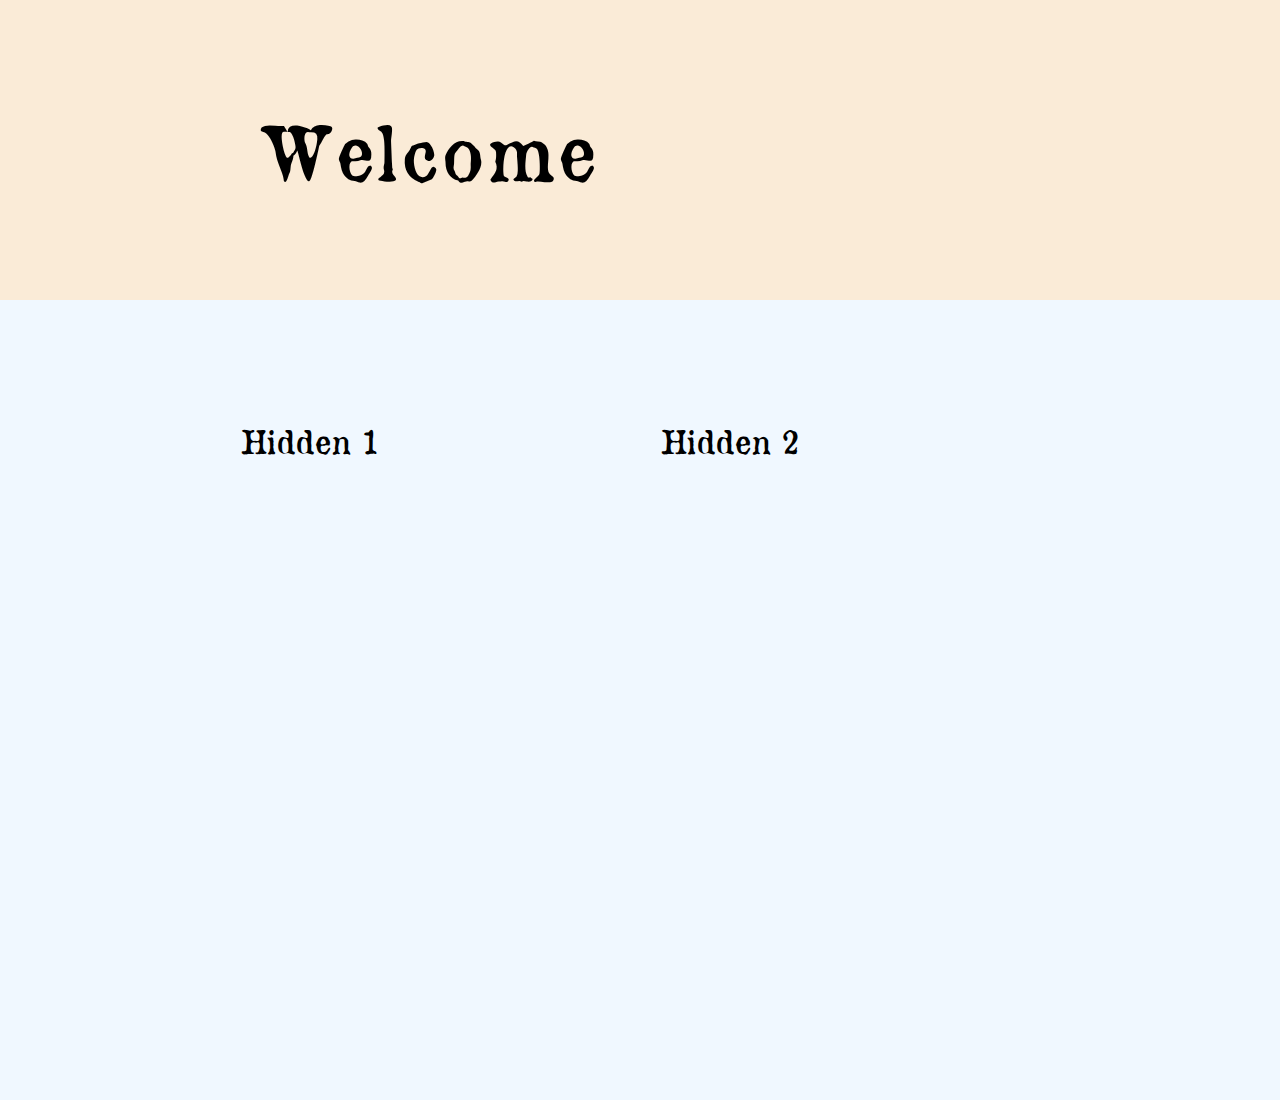
==== hub.html @ b5b4e097 "Implemented grid container" ====
<!DOCTYPE html>

<html lang = "en-AU">

    <head>
        <link rel = "stylesheet" href = "hub-style.css">
        <title>Hub</title>
    </head>

    <body>
        
        <nav class = "nav flex-start-center">
            <div class = "title flex-start-center">
                <p>Welcome</p>
            </div>
        </nav>
        
        <main class = "grid-container">

            <div class = "hidden" id = "mn-1">
                <details closed>
                    <summary> Hidden 1 </summary>
                    <img class = "hidden-image" src = "res/images/dbeyt.jpeg" width = "200" height = auto>
                </details>
            </div>

            <div class = "hidden" id = "mn-2">
                <details closed>
                    <summary> Hidden 2 </summary>
                    <p class = "hidden-text"> text </p>
                </details>
            </div>

        </main> 

    </body>

</html>
---- hub-style.css ----
/* storing variables */
:root {
    --nav-height: 300px;
    --border: 4px solid coral;
}

/* importing fonts */
@font-face {
    font-family: Newspaper;
    src: url('res/font/newspaper.ttf');
}

/* default settings */
* {
    box-sizing: border-box;
    font-family: Newspaper;
    font-weight: normal;
}

/* website body */
html, body {
    height: 100%;
    margin: 0;
    background-color: aliceblue;
}

/* flex settings */
.flex-start-center {
    float: left;
    display: flex;
    justify-content: flex-start;
    align-items: center;
}

/* nav bar box */
.nav {
    width: 100%;
    height: var(--nav-height);
    position: sticky;
    z-index: 1;
    background-color: antiquewhite;
}

/* title heading box */
.title {
    width: fit-content;
    height: auto;
    margin-left: 20%;
}

/* title heading text */
.title > p {
    color: black;
    font-size: 75px; 
    letter-spacing: 2px;
}

.grid-container {
    display: grid;
    width: 100%;
    grid-template-columns: 120px 120px 1fr 1fr 200px;
    grid-template-rows: 15% 400px 400px auto;
}

.hidden summary {
    list-style: none;
    font-size: 200%;
}

.hidden summary:hover {
    text-decoration: underline;
}

.hidden-image {
    padding-top: 10px;
    padding-bottom: 10px;
}

.hidden-text {
    color: mediumorchid;
}

#mn-1 {
    grid-column-start: 3;
    grid-column-end: 4;
    grid-row-start: 2;
    grid-row-end: 3;
}

#mn-2 {
    grid-column-start: 4;
    grid-column-end: 5;
    grid-row-start: 2;
    grid-row-end: 3;
}
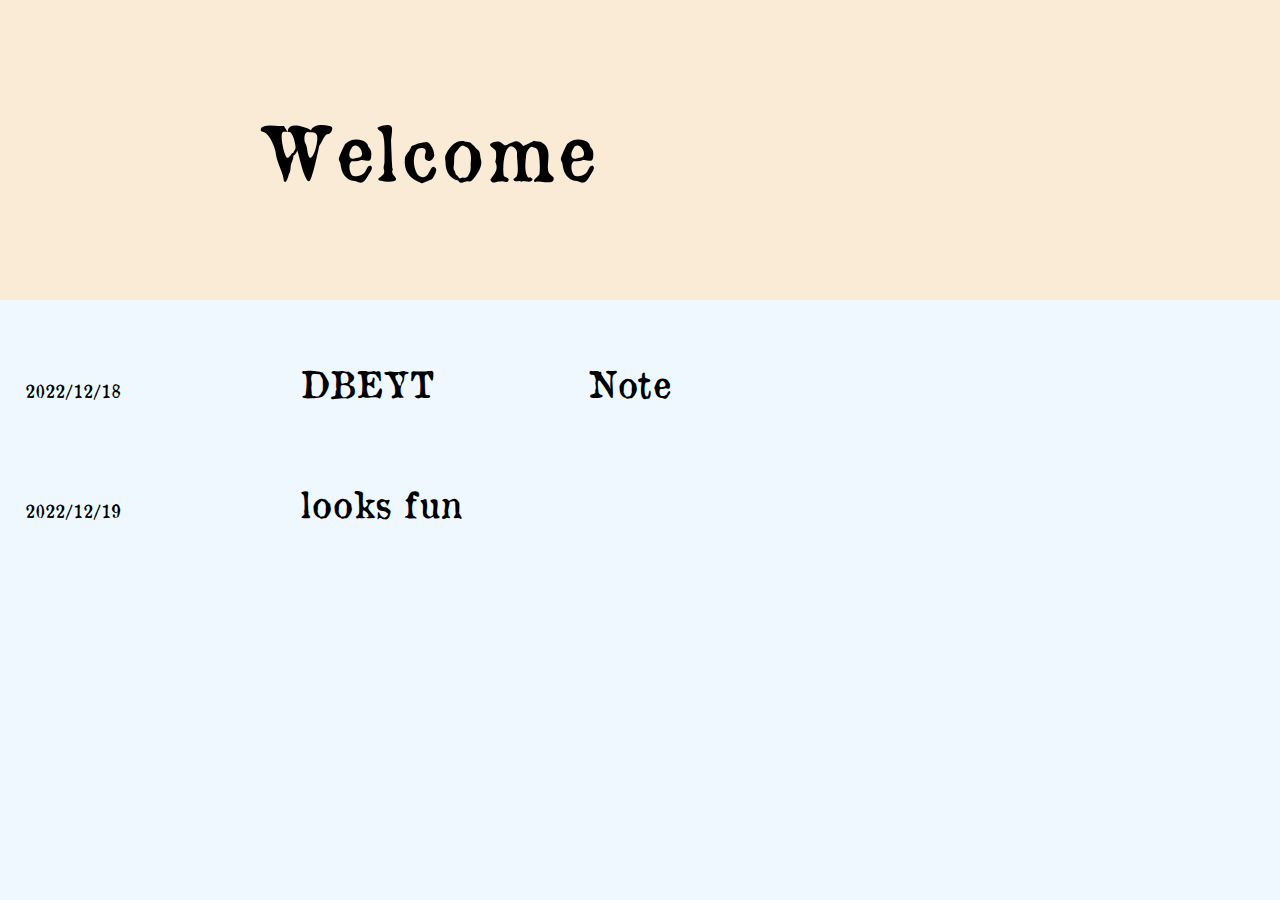
==== commit a3fdd1dd: "Javascript to dynamically adjust row sizes" ====
--- a/hub.html
+++ b/hub.html
@@ -15,24 +15,45 @@
             </div>
         </nav>
         
-        <main class = "grid-container">
+        <main id = "grid-container">
 
-            <div class = "hidden" id = "mn-1">
+            <div class = "hidden sb" id = "sb-1">
                 <details closed>
-                    <summary> Hidden 1 </summary>
-                    <img class = "hidden-image" src = "res/images/dbeyt.jpeg" width = "200" height = auto>
+                    <summary>2022/12/18</summary>
+                    <p class = "hidden-text"> a cold december day </p>
+                </details>  
+            </div>
+
+            <div class = "hidden mn" id = "mn-1" clicked = "true" default = "120px">
+                <details closed>
+                    <summary> DBEYT </summary>
+                    <img class = "hidden-image" src = "res/images/dbeyt.jpeg" width = "auto" height = 320>
                 </details>
             </div>
 
-            <div class = "hidden" id = "mn-2">
+            <div class = "hidden mn" id = "mn-2" clicked = "true" default = "120px">
                 <details closed>
-                    <summary> Hidden 2 </summary>
-                    <p class = "hidden-text"> text </p>
+                    <summary> Note </summary>
+                    <p class = "hidden-text"> Buy your mother flowers </p>
+                </details>
+            </div>
+
+            <div class = "hidden sb" id = "sb-2">
+                <details closed>
+                    <summary>2022/12/19</summary>
+                    <p class = "hidden-text"> searching for a motive </p>
+                </details>  
+            </div>
+
+            <div class = "hidden mn" id = "mn-3" clicked = "true" default = "120px">
+                <details closed>
+                    <summary> looks fun </summary>
+                    <img class = "hidden-image" src = "res/images/smile.jpeg" height = "299" width = auto>
                 </details>
             </div>
 
         </main> 
-
+        <script type = "text/javascript" src = "hub.js"></script>
     </body>
 
 </html>
--- a/hub-style.css
+++ b/hub-style.css
@@ -3,6 +3,7 @@
 :root {
     --nav-height: 300px;
     --border: 4px solid coral;
+    --item-font-size: 36px;
 }
 
 /* importing fonts */
@@ -56,16 +57,18 @@
     letter-spacing: 2px;
 }
 
-.grid-container {
+#grid-container {
     display: grid;
     width: 100%;
-    grid-template-columns: 120px 120px 1fr 1fr 200px;
-    grid-template-rows: 15% 400px 400px auto;
+    grid-template-columns: 120px 120px 1fr 1fr 1fr 120px;
+    grid-template-rows: 60px 120px 120px auto;
+    column-gap: 30px;
+    white-space: nowrap;
 }
 
 .hidden summary {
     list-style: none;
-    font-size: 200%;
+    font-size: var(--item-font-size);
 }
 
 .hidden summary:hover {
@@ -78,20 +81,41 @@
 }
 
 .hidden-text {
+    padding-left: 30px;
     color: mediumorchid;
 }
 
-#mn-1 {
-    grid-column-start: 3;
-    grid-column-end: 4;
+.sb {
+    padding-top: calc(var(--item-font-size) / 2);
+    padding-left: 25px;
+    grid-column-start: 1;
+    grid-column-end: 2;
+}
+
+.sb summary {
+    font-size: 18px;
+}
+
+#sb-1 {
     grid-row-start: 2;
     grid-row-end: 3;
 }
 
-#mn-2 {
-    grid-column-start: 4;
-    grid-column-end: 5;
-    grid-row-start: 2;
-    grid-row-end: 3;
+#sb-2 {
+    grid-row: 3 / 4;
 }
 
+#mn-1 {
+    grid-column: 3 / 4;
+    grid-row: 2 / 3;
+}
+
+#mn-2 {
+    grid-column: 4 / 5;
+    grid-row: 2 / 3;
+}
+
+#mn-3 {
+    grid-column: 3 / 5;
+    grid-row: 3 / 4;
+}
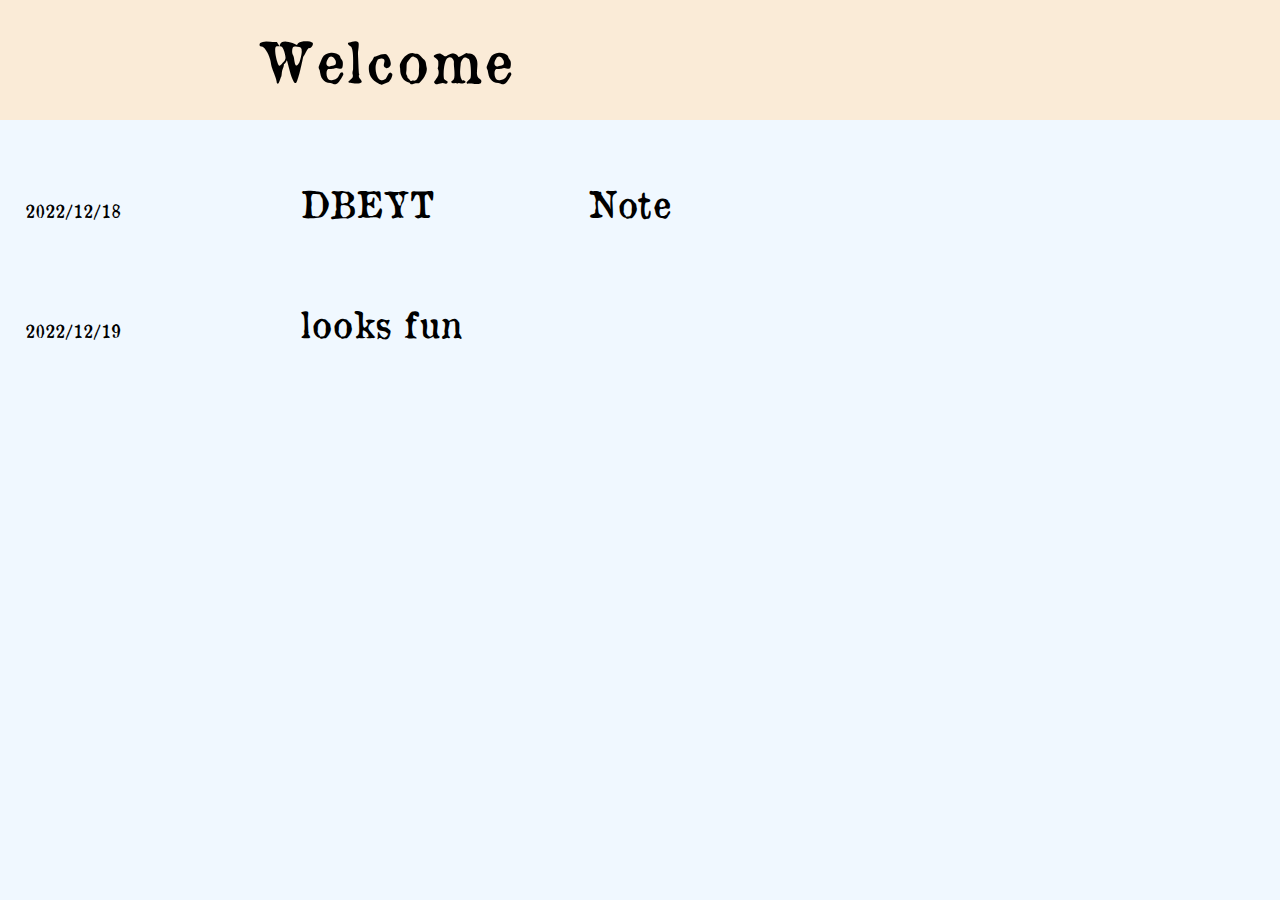
==== commit 8b466e45: "Listening to [.mn summary], added comments" ====
--- a/hub.html
+++ b/hub.html
@@ -1,3 +1,4 @@
+
 <!DOCTYPE html>
 
 <html lang = "en-AU">
@@ -9,43 +10,50 @@
 
     <body>
         
+        <!--navigation bar-->
         <nav class = "nav flex-start-center">
             <div class = "title flex-start-center">
                 <p>Welcome</p>
             </div>
-        </nav>
+        </nav>  
         
+        <!--main grid-->
         <main id = "grid-container">
-
+            
+            <!--sidebar item-->
             <div class = "hidden sb" id = "sb-1">
                 <details closed>
-                    <summary>2022/12/18</summary>
+                    <summary> 2022/12/18 </summary>
                     <p class = "hidden-text"> a cold december day </p>
                 </details>  
             </div>
 
-            <div class = "hidden mn" id = "mn-1" clicked = "true" default = "120px">
+            <!--main item-->
+            <div class = "hidden mn" id = "mn-1" clicked = "false" default = "120px">
                 <details closed>
                     <summary> DBEYT </summary>
                     <img class = "hidden-image" src = "res/images/dbeyt.jpeg" width = "auto" height = 320>
                 </details>
             </div>
 
-            <div class = "hidden mn" id = "mn-2" clicked = "true" default = "120px">
+            <!--main item-->
+            <div class = "hidden mn" id = "mn-2" clicked = "false" default = "120px">
                 <details closed>
                     <summary> Note </summary>
                     <p class = "hidden-text"> Buy your mother flowers </p>
                 </details>
             </div>
-
+            
+            <!--sidebar item-->
             <div class = "hidden sb" id = "sb-2">
                 <details closed>
-                    <summary>2022/12/19</summary>
+                    <summary> 2022/12/19 </summary>
                     <p class = "hidden-text"> searching for a motive </p>
                 </details>  
             </div>
 
-            <div class = "hidden mn" id = "mn-3" clicked = "true" default = "120px">
+            <!--main item-->
+            <div class = "hidden mn" id = "mn-3" clicked = "false" default = "120px">
                 <details closed>
                     <summary> looks fun </summary>
                     <img class = "hidden-image" src = "res/images/smile.jpeg" height = "299" width = auto>
@@ -53,6 +61,7 @@
             </div>
 
         </main> 
+
         <script type = "text/javascript" src = "hub.js"></script>
     </body>
 
--- a/hub-style.css
+++ b/hub-style.css
@@ -1,8 +1,7 @@
 
 /* storing variables */
 :root {
-    --nav-height: 300px;
-    --border: 4px solid coral;
+    --nav-height: 120px;
     --item-font-size: 36px;
 }
 
@@ -38,6 +37,7 @@
 .nav {
     width: 100%;
     height: var(--nav-height);
+    top: 0;
     position: sticky;
     z-index: 1;
     background-color: antiquewhite;
@@ -53,10 +53,11 @@
 /* title heading text */
 .title > p {
     color: black;
-    font-size: 75px; 
+    font-size: 56px; 
     letter-spacing: 2px;
 }
 
+/* container for main grid */
 #grid-container {
     display: grid;
     width: 100%;
@@ -66,45 +67,51 @@
     white-space: nowrap;
 }
 
+/* details summary */
 .hidden summary {
     list-style: none;
     font-size: var(--item-font-size);
 }
 
+/* hover effect */
 .hidden summary:hover {
     text-decoration: underline;
 }
 
+/* for images that are children of detail tags */
 .hidden-image {
     padding-top: 10px;
     padding-bottom: 10px;
 }
 
+/* for text blocks that are children of detail tags */
 .hidden-text {
     padding-left: 30px;
     color: mediumorchid;
 }
 
+/* grid sidebar */
 .sb {
     padding-top: calc(var(--item-font-size) / 2);
     padding-left: 25px;
-    grid-column-start: 1;
-    grid-column-end: 2;
+    grid-column: 1 / 2;
 }
 
+/* sidebar details */
 .sb summary {
     font-size: 18px;
 }
 
+/* sidebar items */
 #sb-1 {
-    grid-row-start: 2;
-    grid-row-end: 3;
+    grid-row: 2 / 3;
 }
 
 #sb-2 {
     grid-row: 3 / 4;
 }
 
+/* main items */
 #mn-1 {
     grid-column: 3 / 4;
     grid-row: 2 / 3;
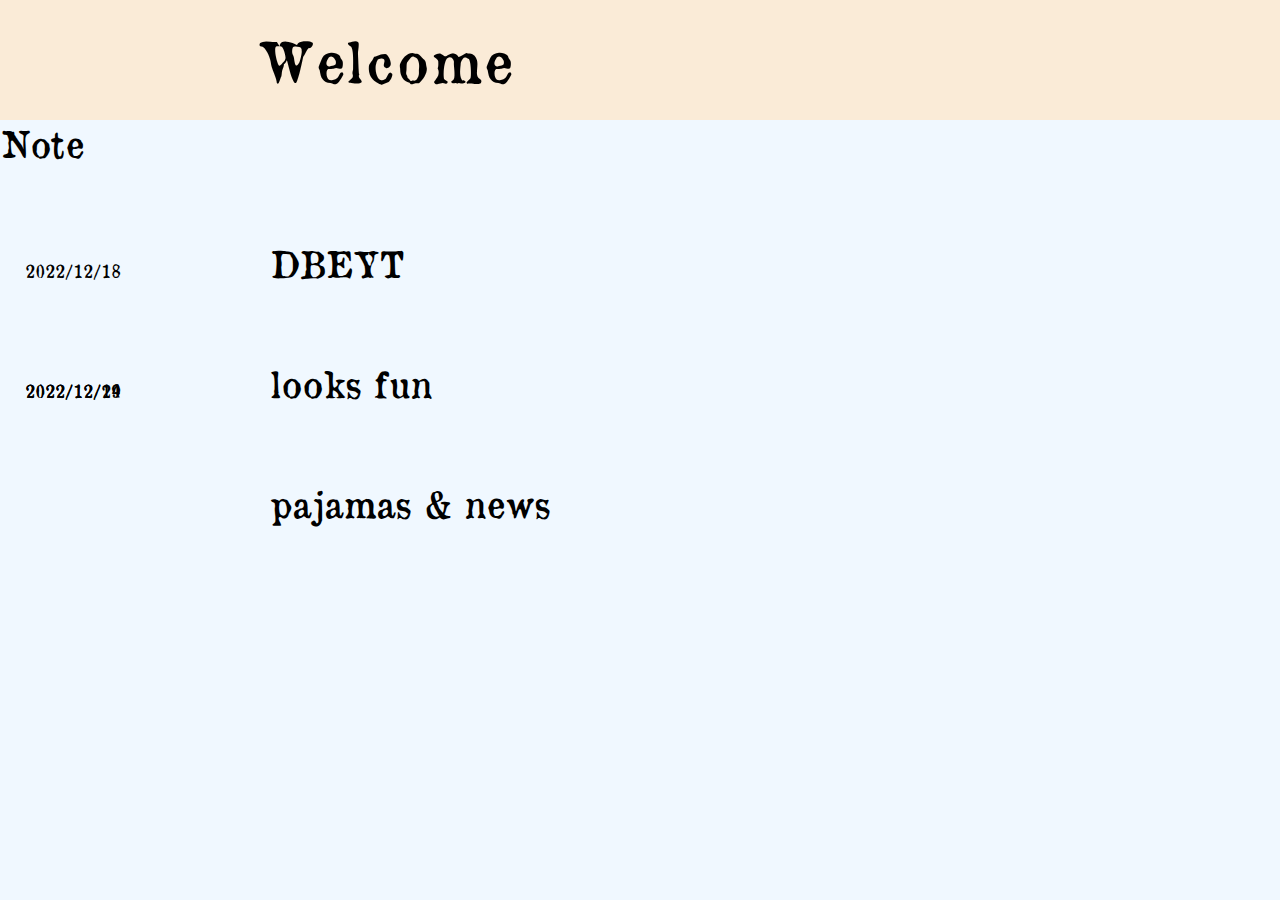
==== commit 2d1c25b5: "Added JS support for adding new main elements" ====
--- a/hub.html
+++ b/hub.html
@@ -29,21 +29,13 @@
             </div>
 
             <!--main item-->
-            <div class = "hidden mn" id = "mn-1" clicked = "false" default = "120px">
+            <div class = "hidden mn" id = "mn-1" clicked = "false" default = "60px">
                 <details closed>
                     <summary> DBEYT </summary>
-                    <img class = "hidden-image" src = "res/images/dbeyt.jpeg" width = "auto" height = 320>
+                    <img class = "hidden-image" src = "res/images/dbeyt.jpeg" height = "320" width = "auto">
                 </details>
             </div>
 
-            <!--main item-->
-            <div class = "hidden mn" id = "mn-2" clicked = "false" default = "120px">
-                <details closed>
-                    <summary> Note </summary>
-                    <p class = "hidden-text"> Buy your mother flowers </p>
-                </details>
-            </div>
-            
             <!--sidebar item-->
             <div class = "hidden sb" id = "sb-2">
                 <details closed>
@@ -53,16 +45,41 @@
             </div>
 
             <!--main item-->
-            <div class = "hidden mn" id = "mn-3" clicked = "false" default = "120px">
+            <div class = "hidden sm" id = "mn-2" clicked = "false" default = "60px">
+                <details closed>
+                    <summary> Note </summary>
+                    <p class = "hidden-text"> Buy your mother flowers </p>
+                </details>
+            </div>
+        
+
+            <!--main item-->
+            <div class = "hidden mn" id = "mn-3" clicked = "false" default = "60px">
                 <details closed>
                     <summary> looks fun </summary>
-                    <img class = "hidden-image" src = "res/images/smile.jpeg" height = "299" width = auto>
+                    <img class = "hidden-image" src = "res/images/smile.jpeg" height = "300" width = "auto">
                 </details>
             </div>
 
+
+            <!--sidebar item-->
+            <div class = "hidden sb" id = "sb-2">
+                <details closed>
+                    <summary> 2022/12/24 </summary>
+                    <p class = "hidden-text"> breakfast and a pretty waiter </p>
+                </details>  
+            </div>
+
+            <!--main item-->
+            <div class = "hidden mn" id = "mn-4" clicked = "false" default = "60px">
+                <details closed>
+                    <summary> pajamas & news </summary>
+                    <img class = "hidden-image" src = "res/images/news.jpeg" height = "320" width = "auto">
+                </details>
+            </div>
+
+            <script type = "text/javascript" src = "hub.js"></script>
         </main> 
-
-        <script type = "text/javascript" src = "hub.js"></script>
     </body>
 
 </html>
--- a/hub-style.css
+++ b/hub-style.css
@@ -61,9 +61,10 @@
 #grid-container {
     display: grid;
     width: 100%;
-    grid-template-columns: 120px 120px 1fr 1fr 1fr 120px;
-    grid-template-rows: 60px 120px 120px auto;
+    grid-template-columns: 240px 1fr 1fr 1fr;
+    grid-template-rows: 60px;
     column-gap: 30px;
+    row-gap: 60px;
     white-space: nowrap;
 }
 
@@ -110,19 +111,3 @@
 #sb-2 {
     grid-row: 3 / 4;
 }
-
-/* main items */
-#mn-1 {
-    grid-column: 3 / 4;
-    grid-row: 2 / 3;
-}
-
-#mn-2 {
-    grid-column: 4 / 5;
-    grid-row: 2 / 3;
-}
-
-#mn-3 {
-    grid-column: 3 / 5;
-    grid-row: 3 / 4;
-}
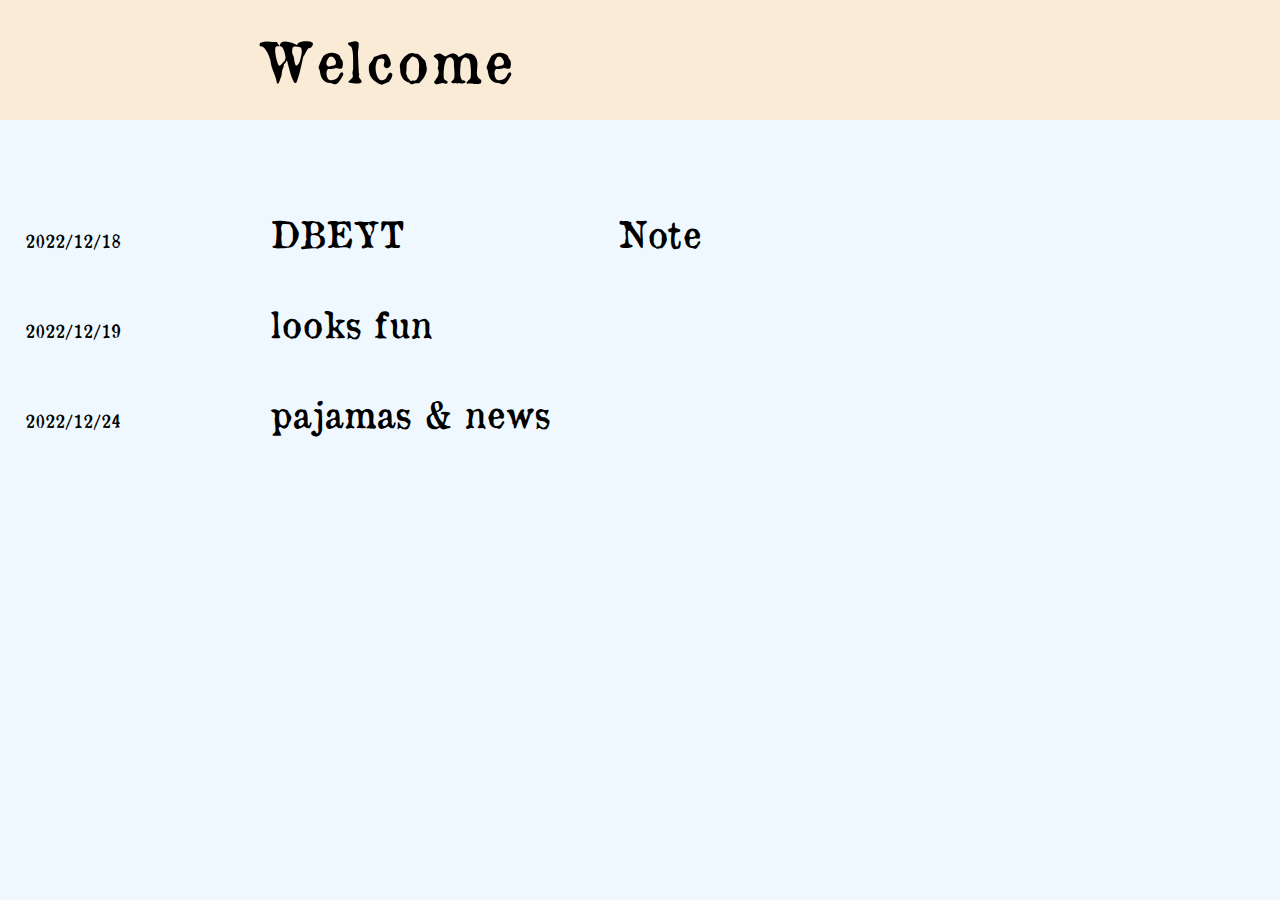
==== commit dea79024: "Incl. grids in each row, JS for sidemain elements" ====
--- a/hub.html
+++ b/hub.html
@@ -19,63 +19,74 @@
         
         <!--main grid-->
         <main id = "grid-container">
-            
-            <!--sidebar item-->
-            <div class = "hidden sb" id = "sb-1">
-                <details closed>
-                    <summary> 2022/12/18 </summary>
-                    <p class = "hidden-text"> a cold december day </p>
-                </details>  
+
+            <!--hidden item-->
+            <div class = "hidden" default = "60px">
+
+                <!--sidebar item-->
+                <div class = "sb">
+                    <details closed>
+                        <summary clicked = "false"> 2022/12/18 </summary>
+                        <p class = "hidden-text"> a cold december day </p>
+                    </details>  
+                </div>
+                
+                <!--main item-->
+                <div class = "mn">
+                    <details closed>
+                        <summary clicked = "false"> DBEYT </summary>
+                        <img class = "hidden-image" src = "res/images/dbeyt.jpeg" height = "320" width = "auto">
+                    </details>
+                </div>
+                
+                <!--sidemain item-->
+                <div class = "sm">
+                    <details closed>
+                        <summary clicked = "false"> Note </summary>
+                        <p class = "hidden-text"> Buy your mother flowers </p>
+                    </details>
+                </div>
+
             </div>
 
-            <!--main item-->
-            <div class = "hidden mn" id = "mn-1" clicked = "false" default = "60px">
-                <details closed>
-                    <summary> DBEYT </summary>
-                    <img class = "hidden-image" src = "res/images/dbeyt.jpeg" height = "320" width = "auto">
-                </details>
+            <!--hidden item-->
+            <div class = "hidden" default = "60px">
+                <!--sidebar item-->
+                <div class = "sb">
+                    <details closed>
+                        <summary clicked = "false"> 2022/12/19 </summary>
+                        <p class = "hidden-text"> searching for a motive </p>
+                    </details>  
+                </div>
+
+                <!--main item-->
+                <div class = "mn">
+                    <details closed>
+                        <summary clicked = "false"> looks fun </summary>
+                        <img class = "hidden-image" src = "res/images/smile.jpeg" height = "300" width = "auto">
+                    </details>
+                </div>
+
             </div>
 
-            <!--sidebar item-->
-            <div class = "hidden sb" id = "sb-2">
-                <details closed>
-                    <summary> 2022/12/19 </summary>
-                    <p class = "hidden-text"> searching for a motive </p>
-                </details>  
-            </div>
+            <!--hidden item-->
+            <div class = "hidden" default = "60px">
+                <!--sidebar item-->
+                <div class = "sb">
+                    <details closed>
+                        <summary clicked = "false"> 2022/12/24 </summary>
+                        <p class = "hidden-text"> breakfast and a <br> pretty waiter </p>
+                    </details>  
+                </div>
 
-            <!--main item-->
-            <div class = "hidden sm" id = "mn-2" clicked = "false" default = "60px">
-                <details closed>
-                    <summary> Note </summary>
-                    <p class = "hidden-text"> Buy your mother flowers </p>
-                </details>
-            </div>
-        
-
-            <!--main item-->
-            <div class = "hidden mn" id = "mn-3" clicked = "false" default = "60px">
-                <details closed>
-                    <summary> looks fun </summary>
-                    <img class = "hidden-image" src = "res/images/smile.jpeg" height = "300" width = "auto">
-                </details>
-            </div>
-
-
-            <!--sidebar item-->
-            <div class = "hidden sb" id = "sb-2">
-                <details closed>
-                    <summary> 2022/12/24 </summary>
-                    <p class = "hidden-text"> breakfast and a pretty waiter </p>
-                </details>  
-            </div>
-
-            <!--main item-->
-            <div class = "hidden mn" id = "mn-4" clicked = "false" default = "60px">
-                <details closed>
-                    <summary> pajamas & news </summary>
-                    <img class = "hidden-image" src = "res/images/news.jpeg" height = "320" width = "auto">
-                </details>
+                <!--main item-->
+                <div class = "mn">
+                    <details closed>
+                        <summary clicked = "false"> pajamas & news </summary>
+                        <img class = "hidden-image" src = "res/images/news.jpeg" height = "500" width = "auto">
+                    </details>
+                </div>
+                
             </div>
 
             <script type = "text/javascript" src = "hub.js"></script>
--- a/hub-style.css
+++ b/hub-style.css
@@ -61,10 +61,7 @@
 #grid-container {
     display: grid;
     width: 100%;
-    grid-template-columns: 240px 1fr 1fr 1fr;
-    grid-template-rows: 60px;
-    column-gap: 30px;
-    row-gap: 60px;
+    row-gap: 30px;
     white-space: nowrap;
 }
 
@@ -91,6 +88,15 @@
     color: mediumorchid;
 }
 
+.hidden {
+    grid-column: 1 / -1;
+    width: 100%;
+    display: grid;
+    grid-template-columns: 240px 1fr 1fr 1fr;
+    grid-template-rows: 60px;
+    column-gap: 30px;
+}
+
 /* grid sidebar */
 .sb {
     padding-top: calc(var(--item-font-size) / 2);
@@ -98,16 +104,16 @@
     grid-column: 1 / 2;
 }
 
+.mn {
+    grid-column: 2 / 3;
+}
+
+.sm {
+    grid-column: 3 / 4;
+}
+
 /* sidebar details */
 .sb summary {
     font-size: 18px;
 }
 
-/* sidebar items */
-#sb-1 {
-    grid-row: 2 / 3;
-}
-
-#sb-2 {
-    grid-row: 3 / 4;
-}
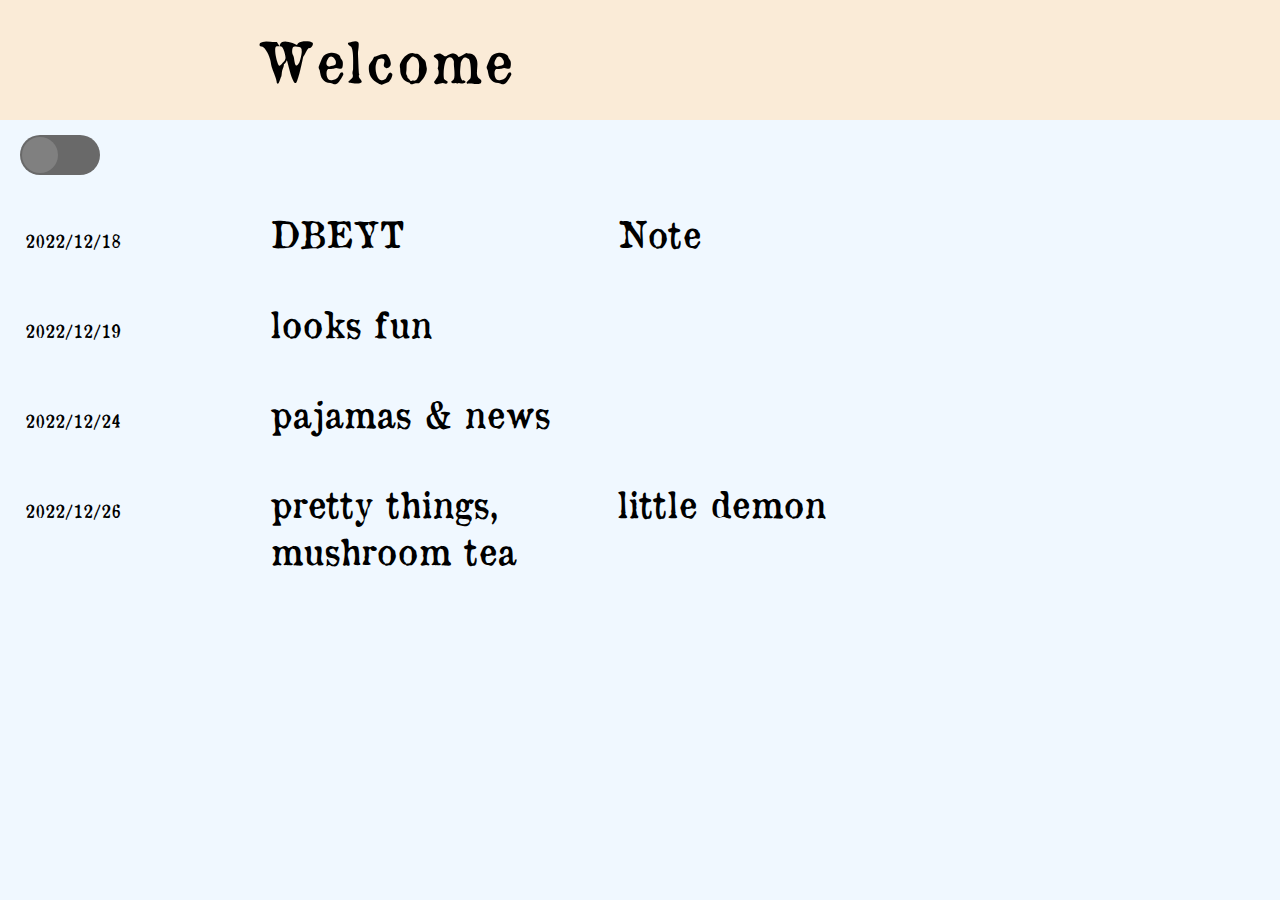
==== commit 46f84a1a: "Dark mode toggle" ====
--- a/hub.html
+++ b/hub.html
@@ -19,6 +19,10 @@
         
         <!--main grid-->
         <main id = "grid-container">
+
+            <div id = "toggle">
+                <i class = "knob" style: "grid-row: 1 / 2"></i>
+            </div>
 
             <!--hidden item-->
             <div class = "hidden" default = "60px">
@@ -51,6 +55,7 @@
 
             <!--hidden item-->
             <div class = "hidden" default = "60px">
+
                 <!--sidebar item-->
                 <div class = "sb">
                     <details closed>
@@ -71,6 +76,7 @@
 
             <!--hidden item-->
             <div class = "hidden" default = "60px">
+
                 <!--sidebar item-->
                 <div class = "sb">
                     <details closed>
@@ -89,6 +95,35 @@
                 
             </div>
 
+            <!--hidden item-->
+            <div class = "hidden" default = "60px">
+
+                <!--sidebar item-->
+                <div class = "sb">
+                    <details closed>
+                        <summary clicked = "false"> 2022/12/26 </summary>
+                        <p class = "hidden-text"> cute but oh well </p>
+                    </details>  
+                </div>
+
+                <!--main item-->
+                <div class = "mn">
+                    <details closed>
+                        <summary clicked = "false"> pretty things, <br> mushroom tea </summary>
+                        <img class = "hidden-image" src = "res/images/love.jpeg" height = "300" width = "auto">
+                    </details>
+                </div>
+
+                <!--sidemain item-->
+                <div class = "sm">
+                    <details closed>
+                        <summary clicked = "false"> little demon </summary>
+                        <img class = "hidden-image" src = "res/images/demon.jpeg" height = "200" width = "auto">
+                    </details>
+                </div>
+                
+            </div>
+
             <script type = "text/javascript" src = "hub.js"></script>
         </main> 
     </body>
--- a/hub-style.css
+++ b/hub-style.css
@@ -19,10 +19,13 @@
 }
 
 /* website body */
+html {
+    background-color: aliceblue;
+}
+
 html, body {
     height: 100%;
     margin: 0;
-    background-color: aliceblue;
 }
 
 /* flex settings */
@@ -41,6 +44,7 @@
     position: sticky;
     z-index: 1;
     background-color: antiquewhite;
+    color: black;
 }
 
 /* title heading box */
@@ -52,7 +56,6 @@
 
 /* title heading text */
 .title > p {
-    color: black;
     font-size: 56px; 
     letter-spacing: 2px;
 }
@@ -74,6 +77,7 @@
 /* hover effect */
 .hidden summary:hover {
     text-decoration: underline;
+    cursor: pointer;
 }
 
 /* for images that are children of detail tags */
@@ -117,3 +121,49 @@
     font-size: 18px;
 }
 
+#toggle {
+    margin-top: 15px;
+    margin-left: 20px;
+    position: relative;
+    display: block;
+    height: 40px;
+    width: 80px;
+    border-radius: 40px;
+    background-color: dimgray;
+    transition: 0.5s;
+    cursor: pointer;
+}
+
+#toggle .knob {
+    position: absolute;
+    top: 0;
+    left: 0;
+    width: 40px;
+    height: 40px;
+    background-color: gray;
+    border-radius: 50%;
+    transform: scale(0.9);
+    transition: 0.5s;
+}
+
+#toggle.active {
+    background-color: bisque;
+}
+
+#toggle.active .knob {
+    left: 40px;
+    background-color: burlywood;
+}
+
+html.active {
+    background-color: rgb(0, 0, 0);
+    color: antiquewhite;
+}
+
+html.active nav {
+    background-color: rgb(34, 34, 34);
+    color: antiquewhite;
+}
+
+
+
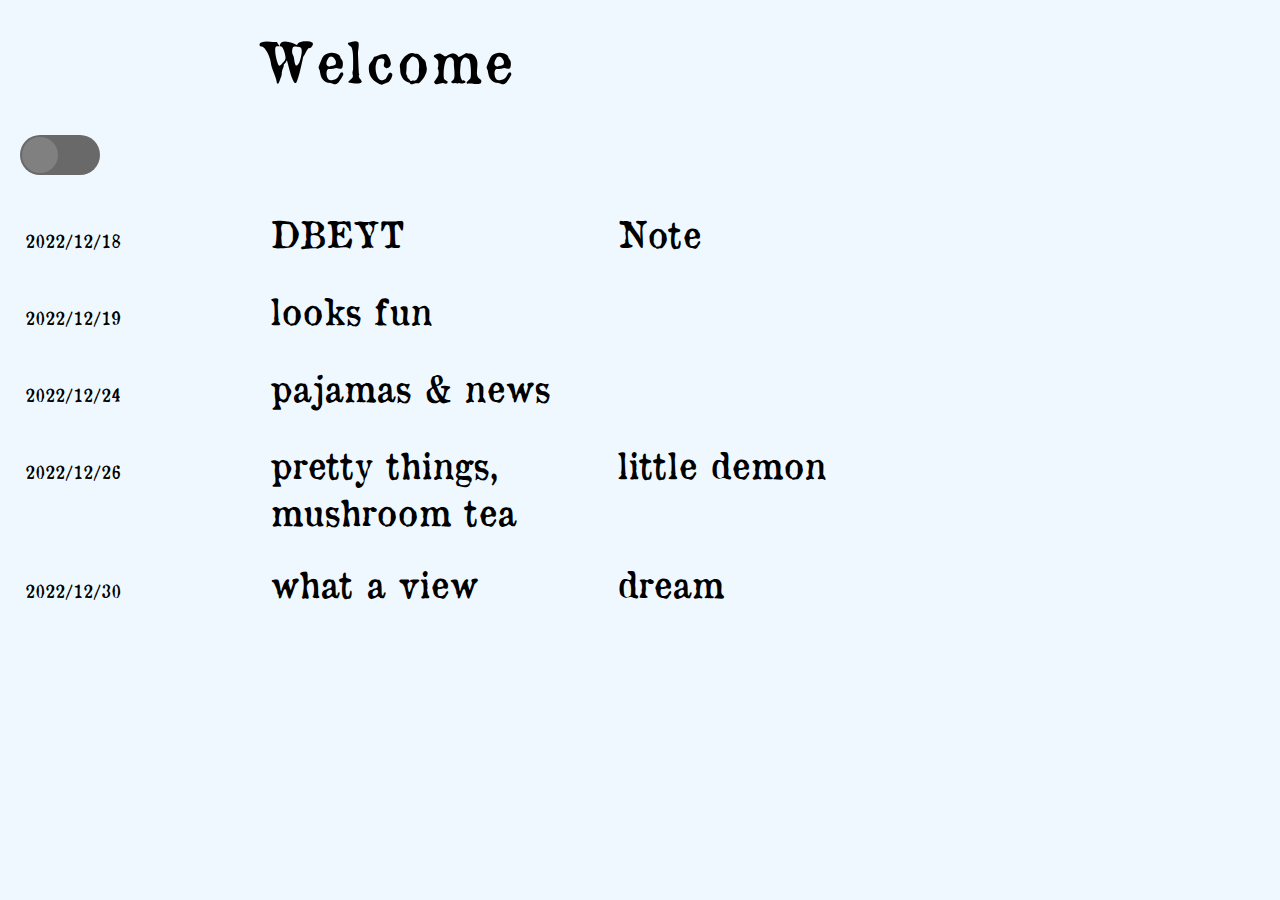
==== commit e73aa193: "Support for hidden text in main components" ====
--- a/hub.html
+++ b/hub.html
@@ -124,6 +124,37 @@
                 
             </div>
 
+                        <!--hidden item-->
+                        <div class = "hidden" default = "60px">
+
+                            <!--sidebar item-->
+                            <div class = "sb">
+                                <details closed>
+                                    <summary clicked = "false"> 2022/12/30 </summary>
+                                    <p class = "hidden-text"> new year's eve eve </p>
+                                </details>  
+                            </div>
+            
+                            <!--main item-->
+                            <div class = "mn">
+                                <details closed>
+                                    <summary clicked = "false"> what a view </summary>
+                                    <p class = "hidden-text"> 
+                                        rain and neon <br> lights bleeding, <br> seeping, <br> moist. head <br> spinning.
+                                    </p>
+                                </details>
+                            </div>
+            
+                            <!--sidemain item-->
+                            <div class = "sm">
+                                <details closed>
+                                    <summary clicked = "false"> dream </summary>
+                                    <img class = "hidden-image" src = "res/images/roof.jpeg" height = "200" width = "auto">
+                                </details>
+                            </div>
+                            
+                        </div>
+
             <script type = "text/javascript" src = "hub.js"></script>
         </main> 
     </body>
--- a/hub-style.css
+++ b/hub-style.css
@@ -43,8 +43,8 @@
     top: 0;
     position: sticky;
     z-index: 1;
-    background-color: antiquewhite;
     color: black;
+    background-color: aliceblue;
 }
 
 /* title heading box */
@@ -161,7 +161,7 @@
 }
 
 html.active nav {
-    background-color: rgb(34, 34, 34);
+    background-color: rgb(0, 0, 0);
     color: antiquewhite;
 }
 
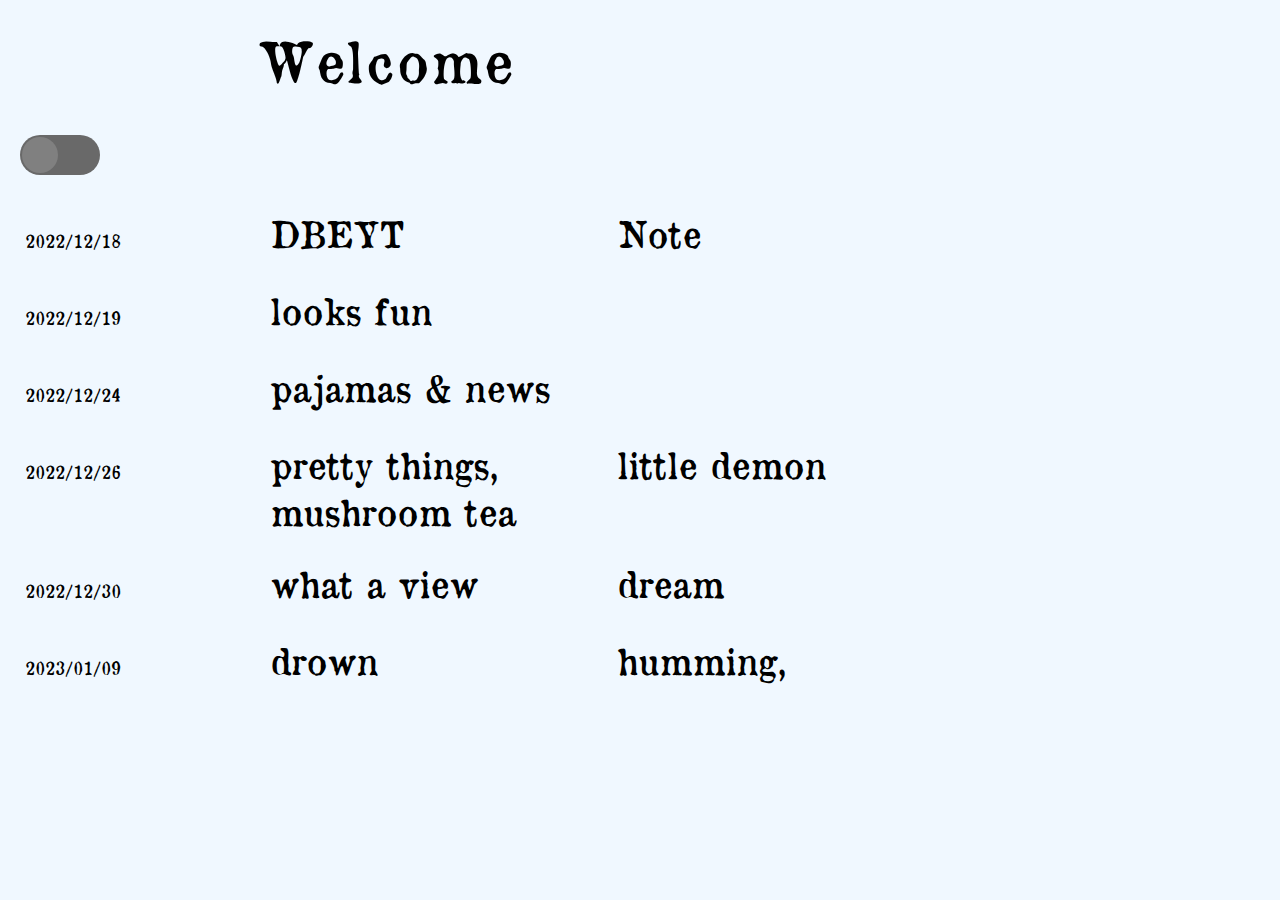
==== commit a4295881: "More bug fixing..." ====
--- a/hub.html
+++ b/hub.html
@@ -124,36 +124,67 @@
                 
             </div>
 
-                        <!--hidden item-->
-                        <div class = "hidden" default = "60px">
+            <!--hidden item-->
+            <div class = "hidden" default = "60px">
 
-                            <!--sidebar item-->
-                            <div class = "sb">
-                                <details closed>
-                                    <summary clicked = "false"> 2022/12/30 </summary>
-                                    <p class = "hidden-text"> new year's eve eve </p>
-                                </details>  
-                            </div>
-            
-                            <!--main item-->
-                            <div class = "mn">
-                                <details closed>
-                                    <summary clicked = "false"> what a view </summary>
-                                    <p class = "hidden-text"> 
-                                        rain and neon <br> lights bleeding, <br> seeping, <br> moist. head <br> spinning.
-                                    </p>
-                                </details>
-                            </div>
-            
-                            <!--sidemain item-->
-                            <div class = "sm">
-                                <details closed>
-                                    <summary clicked = "false"> dream </summary>
-                                    <img class = "hidden-image" src = "res/images/roof.jpeg" height = "200" width = "auto">
-                                </details>
-                            </div>
-                            
-                        </div>
+                <!--sidebar item-->
+                <div class = "sb">
+                    <details closed>
+                        <summary clicked = "false"> 2022/12/30 </summary>
+                        <p class = "hidden-text"> new year's eve eve </p>
+                    </details>  
+                </div>
+
+                <!--main item-->
+                <div class = "mn">
+                    <details closed>
+                        <summary clicked = "false"> what a view </summary>
+                        <p class = "hidden-text"> 
+                            rain and neon <br> lights bleeding, <br> seeping, <br> moist. head <br> spinning.
+                        </p>
+                    </details>
+                </div>
+
+                <!--sidemain item-->
+                <div class = "sm">
+                    <details closed>
+                        <summary clicked = "false"> dream </summary>
+                        <img class = "hidden-image" src = "res/images/roof.jpeg" height = "200" width = "auto">
+                    </details>
+                </div>
+                
+            </div>
+
+            <!--hidden item-->
+            <div class = "hidden" default = "60px">
+
+                <!--sidebar item-->
+                <div class = "sb">
+                    <details closed>
+                        <summary clicked = "false"> 2023/01/09 </summary>
+                        <p class = "hidden-text"> i don't know who <br> i want to be </p>
+                    </details>  
+                </div>
+
+                <!--main item-->
+                <div class = "mn">
+                    <details closed>
+                        <summary clicked = "false"> drown </summary>
+                        <img class = "hidden-image" src = "res/images/rose.jpeg" height = "400" width = "auto"> 
+                    </details>
+                </div>
+
+                <!--sidemain item-->
+                <div class = "sm">
+                    <details closed>
+                        <summary clicked = "false"> humming, </summary>
+                        <p class = "hidden-text"> wondering what you <br> wanted </p>
+                    </details>
+                </div>
+                
+            </div>
+
+                
 
             <script type = "text/javascript" src = "hub.js"></script>
         </main> 
